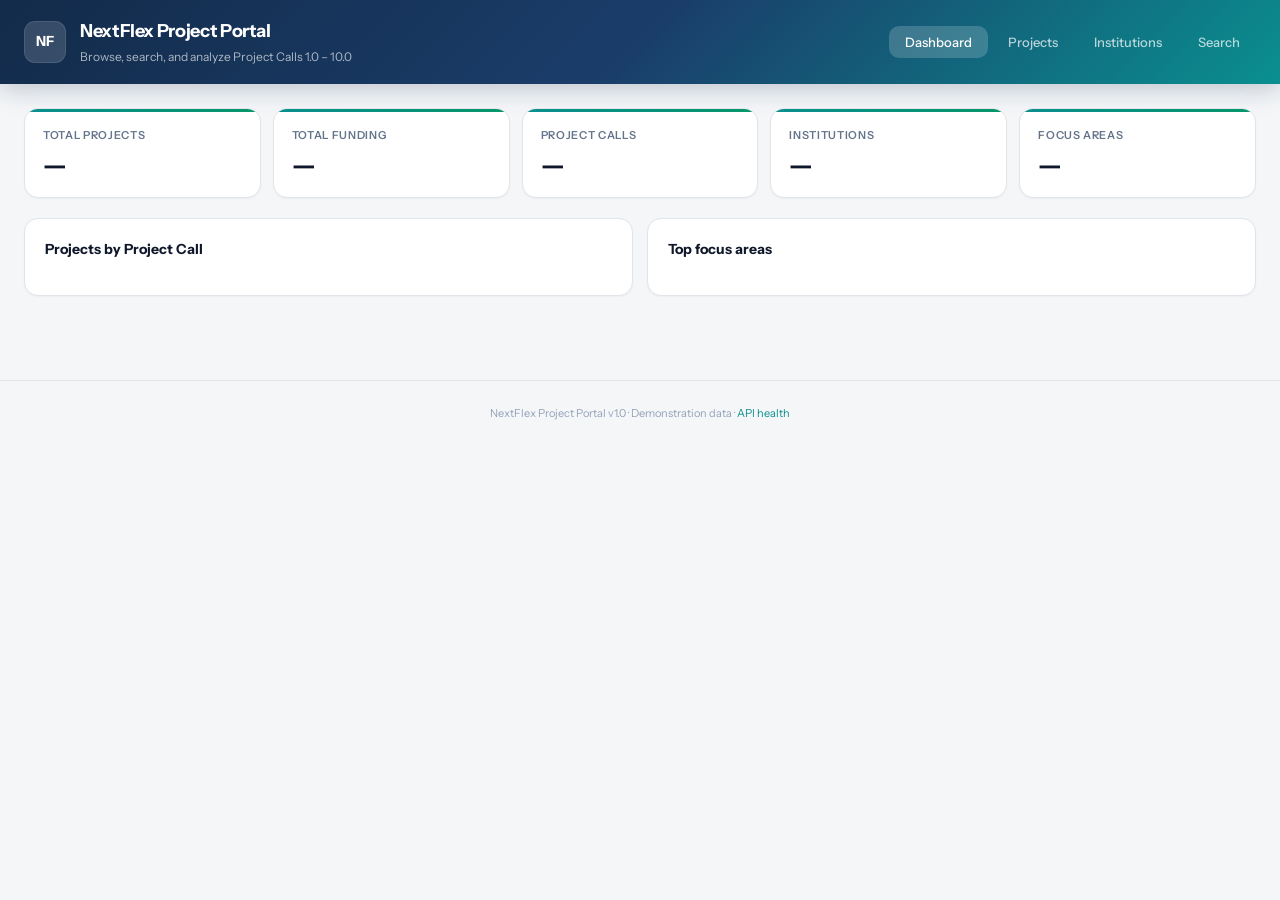
==== static/index.html @ d777e62b "Initial commit: NextFlex Project Portal v1.0 - FastAPI backend serving 7 endpoints (health, stats, p" ====
<!DOCTYPE html>
<html lang="en">
<head>
<meta charset="UTF-8">
<meta name="viewport" content="width=device-width, initial-scale=1.0">
<title>NextFlex Project Portal</title>
<link rel="stylesheet" href="/static/style.css">
<link href="https://fonts.googleapis.com/css2?family=Instrument+Sans:wght@400;500;600;700&family=JetBrains+Mono:wght@400;500&display=swap" rel="stylesheet">
</head>
<body>

<!-- ─── HEADER ─── -->
<header class="header">
  <div class="header-inner">
    <div class="brand">
      <div class="brand-mark">NF</div>
      <div>
        <h1>NextFlex Project Portal</h1>
        <p class="subtitle">Browse, search, and analyze Project Calls 1.0 – 10.0</p>
      </div>
    </div>
    <nav class="header-nav">
      <button class="nav-btn active" data-view="dashboard">Dashboard</button>
      <button class="nav-btn" data-view="projects">Projects</button>
      <button class="nav-btn" data-view="institutions">Institutions</button>
      <button class="nav-btn" data-view="search">Search</button>
    </nav>
  </div>
</header>

<main class="container">

  <!-- ─── DASHBOARD VIEW ─── -->
  <section id="view-dashboard" class="view active">
    <div class="stat-grid" id="statGrid">
      <div class="stat-card"><div class="stat-label">Total projects</div><div class="stat-value" id="statTotal">—</div></div>
      <div class="stat-card"><div class="stat-label">Total funding</div><div class="stat-value" id="statFunding">—</div></div>
      <div class="stat-card"><div class="stat-label">Project calls</div><div class="stat-value" id="statPCs">—</div></div>
      <div class="stat-card"><div class="stat-label">Institutions</div><div class="stat-value" id="statInst">—</div></div>
      <div class="stat-card"><div class="stat-label">Focus areas</div><div class="stat-value" id="statFocus">—</div></div>
    </div>

    <div class="grid2">
      <div class="panel">
        <h2>Projects by Project Call</h2>
        <div id="pcList" class="pc-list"></div>
      </div>
      <div class="panel">
        <h2>Top focus areas</h2>
        <div id="focusList" class="focus-list"></div>
      </div>
    </div>
  </section>

  <!-- ─── PROJECTS VIEW ─── -->
  <section id="view-projects" class="view">
    <div class="filter-bar">
      <select id="filterPC">
        <option value="">All Project Calls</option>
      </select>
      <select id="filterFocus">
        <option value="">All Focus Areas</option>
      </select>
      <select id="filterStatus">
        <option value="">All Statuses</option>
        <option value="completed">Completed</option>
        <option value="in-progress">In Progress</option>
        <option value="planned">Planned</option>
      </select>
      <button class="btn-primary" onclick="loadProjects()">Apply filters</button>
    </div>

    <div id="projectsList" class="projects-list">
      <div class="empty-state">Select filters above to load projects.</div>
    </div>
  </section>

  <!-- ─── INSTITUTIONS VIEW ─── -->
  <section id="view-institutions" class="view">
    <div class="panel">
      <h2>Top institutions by project count</h2>
      <table class="data-table" id="institutionsTable">
        <thead>
          <tr><th>Institution</th><th class="num">Projects</th><th class="num">Total funding</th></tr>
        </thead>
        <tbody></tbody>
      </table>
    </div>
  </section>

  <!-- ─── SEARCH VIEW ─── -->
  <section id="view-search" class="view">
    <div class="search-box">
      <input type="text" id="searchInput" placeholder='Search projects (e.g. "silver ink Kapton" or "phased array X-band")' />
      <button class="btn-primary" onclick="runSearch()">Search</button>
    </div>
    <div id="searchResults" class="projects-list">
      <div class="empty-state">Enter a search query above. Full-text search covers titles, abstracts, materials, processes, PIs.</div>
    </div>
  </section>

</main>

<!-- ─── PROJECT DETAIL MODAL ─── -->
<div id="modal" class="modal hidden">
  <div class="modal-content" onclick="event.stopPropagation()">
    <button class="modal-close" onclick="closeModal()">×</button>
    <div id="modalBody"></div>
  </div>
</div>

<footer class="footer">
  <span>NextFlex Project Portal v1.0 · Demonstration data · <a href="/api/health">API health</a></span>
</footer>

<script src="/static/app.js"></script>
</body>
</html>
---- static/style.css ----
/* ── NextFlex Project Portal styles ── */
*{box-sizing:border-box;margin:0;padding:0}
:root{
  --bg:#f4f6f8; --card:#fff; --border:#e1e5ea;
  --navy:#132B4A; --teal:#0A8F8F; --teal-dark:#077272;
  --text:#0f172a; --muted:#64748b; --subtle:#94a3b8;
  --green:#059669; --amber:#d97706; --red:#dc2626; --indigo:#4f46e5;
  --shadow-sm:0 1px 2px rgba(0,0,0,.04);
  --shadow:0 1px 3px rgba(0,0,0,.06),0 1px 2px rgba(0,0,0,.04);
  --shadow-md:0 4px 12px rgba(0,0,0,.07);
  --radius:14px; --radius-sm:10px;
}
@media(prefers-color-scheme:dark){:root{
  --bg:#0c0e14; --card:#151820; --border:#232830;
  --text:#e2e8f0; --muted:#7d8694; --subtle:#535c6a;
}}

body{
  font-family:'Instrument Sans',system-ui,sans-serif;
  background:var(--bg); color:var(--text);
  font-size:14px; line-height:1.55;
  -webkit-font-smoothing:antialiased;
}
a{color:var(--teal); text-decoration:none}
a:hover{text-decoration:underline}

/* ─── HEADER ─── */
.header{
  background:linear-gradient(135deg,#132B4A 0%, #1a3d6a 50%, #0A8F8F 100%);
  color:#fff; padding:0; box-shadow:0 4px 24px rgba(19,43,74,.25);
}
.header-inner{
  max-width:1280px; margin:0 auto;
  padding:18px 24px;
  display:flex; align-items:center; justify-content:space-between;
  flex-wrap:wrap; gap:16px;
}
.brand{display:flex; align-items:center; gap:14px}
.brand-mark{
  width:42px; height:42px; border-radius:11px;
  background:rgba(255,255,255,.15); backdrop-filter:blur(8px);
  display:flex; align-items:center; justify-content:center;
  font-weight:700; font-size:14px;
  border:1px solid rgba(255,255,255,.1);
}
.brand h1{font-size:18px; font-weight:700; letter-spacing:-.02em}
.subtitle{font-size:12px; color:rgba(255,255,255,.65); margin-top:2px}

.header-nav{display:flex; gap:4px}
.nav-btn{
  padding:8px 16px; border:none;
  background:transparent; color:rgba(255,255,255,.7);
  font-family:inherit; font-size:13px; font-weight:500;
  border-radius:var(--radius-sm); cursor:pointer; transition:all .15s;
}
.nav-btn:hover{background:rgba(255,255,255,.08); color:#fff}
.nav-btn.active{background:rgba(255,255,255,.18); color:#fff}

/* ─── LAYOUT ─── */
.container{max-width:1280px; margin:0 auto; padding:24px}
.view{display:none}
.view.active{display:block; animation:fadeUp .35s ease both}
@keyframes fadeUp{from{opacity:0; transform:translateY(8px)} to{opacity:1; transform:none}}

/* ─── STATS ─── */
.stat-grid{
  display:grid;
  grid-template-columns:repeat(5, minmax(0, 1fr));
  gap:12px;
  margin-bottom:20px;
}
@media(max-width:900px){.stat-grid{grid-template-columns:repeat(2,1fr)}}
.stat-card{
  background:var(--card); border:1px solid var(--border);
  border-radius:var(--radius); padding:18px;
  box-shadow:var(--shadow-sm); position:relative; overflow:hidden;
}
.stat-card::before{
  content:''; position:absolute; top:0; left:0; right:0; height:3px;
  background:linear-gradient(90deg, var(--teal), var(--green));
}
.stat-label{
  font-size:11px; color:var(--muted);
  text-transform:uppercase; letter-spacing:.06em; font-weight:600;
  margin-bottom:6px;
}
.stat-value{
  font-size:26px; font-weight:700; letter-spacing:-.04em; line-height:1.1;
}

/* ─── GRID & PANELS ─── */
.grid2{
  display:grid; grid-template-columns:1fr 1fr; gap:14px; margin-bottom:20px;
}
@media(max-width:900px){.grid2{grid-template-columns:1fr}}
.panel{
  background:var(--card); border:1px solid var(--border);
  border-radius:var(--radius); padding:20px;
  box-shadow:var(--shadow-sm);
}
.panel h2{
  font-size:14px; font-weight:700; margin-bottom:14px;
  display:flex; align-items:center; gap:8px;
}

/* ─── PC LIST ─── */
.pc-list, .focus-list{display:flex; flex-direction:column; gap:6px}
.pc-row, .focus-row{
  display:flex; align-items:center; gap:12px;
  padding:10px 12px; border-radius:var(--radius-sm);
  background:var(--bg); border:1px solid transparent;
  cursor:pointer; transition:all .15s;
}
.pc-row:hover, .focus-row:hover{
  border-color:var(--teal); background:rgba(10,143,143,.05);
}
.pc-label{font-weight:600; font-family:'JetBrains Mono',monospace; font-size:13px; color:var(--navy); min-width:80px}
@media(prefers-color-scheme:dark){.pc-label{color:var(--teal)}}
.pc-meta{font-size:12px; color:var(--muted); flex:1}
.pc-bar{
  flex:1; max-width:200px; height:8px; background:var(--border);
  border-radius:4px; overflow:hidden; position:relative;
}
.pc-bar-fill{height:100%; background:linear-gradient(90deg, var(--teal), var(--green)); border-radius:4px; transition:width .5s ease}
.pc-count{font-size:13px; font-weight:700; color:var(--teal); min-width:36px; text-align:right; font-family:'JetBrains Mono', monospace}

/* ─── FILTER BAR ─── */
.filter-bar{
  display:flex; gap:10px; flex-wrap:wrap;
  background:var(--card); border:1px solid var(--border);
  padding:14px; border-radius:var(--radius); margin-bottom:16px;
  box-shadow:var(--shadow-sm);
}
.filter-bar select{
  padding:8px 12px; border:1px solid var(--border);
  border-radius:var(--radius-sm); background:var(--bg); color:var(--text);
  font-family:inherit; font-size:13px; flex:1; min-width:160px;
}
.btn-primary{
  padding:8px 20px; border:none;
  background:linear-gradient(135deg, var(--teal), var(--teal-dark));
  color:#fff; border-radius:var(--radius-sm);
  font-family:inherit; font-size:13px; font-weight:600;
  cursor:pointer; transition:all .15s;
  box-shadow:0 2px 8px rgba(10,143,143,.25);
}
.btn-primary:hover{transform:translateY(-1px); box-shadow:0 4px 12px rgba(10,143,143,.35)}

/* ─── PROJECTS LIST ─── */
.projects-list{display:flex; flex-direction:column; gap:10px}
.project-card{
  background:var(--card); border:1px solid var(--border);
  border-radius:var(--radius); padding:16px 18px;
  box-shadow:var(--shadow-sm); cursor:pointer; transition:all .15s;
}
.project-card:hover{
  border-color:var(--teal); box-shadow:var(--shadow-md);
  transform:translateY(-1px);
}
.project-card-header{
  display:flex; align-items:flex-start; justify-content:space-between;
  gap:14px; margin-bottom:8px;
}
.project-pc{
  font-family:'JetBrains Mono', monospace; font-size:11px; font-weight:700;
  background:rgba(10,143,143,.1); color:var(--teal);
  padding:3px 10px; border-radius:8px; flex-shrink:0;
}
.project-title{font-size:15px; font-weight:700; line-height:1.3; flex:1}
.project-meta{
  font-size:12px; color:var(--muted);
  display:flex; flex-wrap:wrap; gap:14px; margin-top:6px;
}
.project-meta .item{display:inline-flex; align-items:center; gap:4px}
.project-tags{display:flex; gap:5px; flex-wrap:wrap; margin-top:8px}
.tag{
  font-size:10px; padding:2px 8px; border-radius:8px;
  background:var(--bg); border:1px solid var(--border);
  color:var(--muted); font-weight:500;
}
.tag.focus{background:rgba(99,102,241,.1); color:var(--indigo); border-color:rgba(99,102,241,.2)}
.tag.status-completed{background:rgba(5,150,105,.1); color:var(--green); border-color:rgba(5,150,105,.2)}
.tag.status-in-progress{background:rgba(217,119,6,.1); color:var(--amber); border-color:rgba(217,119,6,.2)}
.tag.status-planned{background:rgba(100,116,139,.1); color:var(--muted); border-color:rgba(100,116,139,.2)}

/* ─── SEARCH ─── */
.search-box{
  display:flex; gap:10px; margin-bottom:16px;
  background:var(--card); border:1px solid var(--border);
  padding:14px; border-radius:var(--radius); box-shadow:var(--shadow-sm);
}
.search-box input{
  flex:1; padding:11px 14px; border:1px solid var(--border);
  border-radius:var(--radius-sm); background:var(--bg); color:var(--text);
  font-family:inherit; font-size:14px;
}
.search-box input:focus{outline:none; border-color:var(--teal); box-shadow:0 0 0 3px rgba(10,143,143,.1)}

/* ─── DATA TABLE ─── */
.data-table{width:100%; border-collapse:collapse}
.data-table th, .data-table td{
  text-align:left; padding:10px 12px; border-bottom:1px solid var(--border); font-size:13px;
}
.data-table th{
  font-size:11px; text-transform:uppercase; letter-spacing:.06em;
  color:var(--muted); font-weight:600; background:var(--bg);
}
.data-table td.num, .data-table th.num{text-align:right; font-family:'JetBrains Mono', monospace; font-weight:500}
.data-table tr:hover{background:rgba(10,143,143,.04)}

/* ─── EMPTY STATE ─── */
.empty-state{
  text-align:center; padding:48px 24px;
  color:var(--muted); font-size:13px; font-style:italic;
  background:var(--card); border:1px dashed var(--border);
  border-radius:var(--radius);
}

/* ─── MODAL ─── */
.modal{
  position:fixed; inset:0; background:rgba(0,0,0,.5);
  display:flex; align-items:center; justify-content:center;
  z-index:1000; padding:20px; backdrop-filter:blur(2px);
}
.modal.hidden{display:none}
.modal-content{
  background:var(--card); border-radius:var(--radius);
  max-width:840px; width:100%; max-height:90vh; overflow-y:auto;
  padding:32px; position:relative; box-shadow:0 24px 64px rgba(0,0,0,.3);
  animation:fadeUp .25s ease;
}
.modal-close{
  position:absolute; top:16px; right:20px;
  background:none; border:none; font-size:28px; cursor:pointer;
  color:var(--muted); line-height:1; transition:color .15s;
}
.modal-close:hover{color:var(--text)}

/* Modal content layout */
.modal-pc{
  display:inline-block; font-family:'JetBrains Mono', monospace;
  font-size:11px; font-weight:700;
  background:rgba(10,143,143,.1); color:var(--teal);
  padding:4px 12px; border-radius:8px; margin-bottom:10px;
}
.modal-title{font-size:22px; font-weight:700; line-height:1.25; margin-bottom:14px; letter-spacing:-.02em}
.modal-section{margin-top:20px}
.modal-section h3{
  font-size:11px; text-transform:uppercase; letter-spacing:.08em;
  color:var(--muted); font-weight:700; margin-bottom:8px;
}
.modal-section p{font-size:14px; line-height:1.6; color:var(--text)}
.modal-grid{display:grid; grid-template-columns:1fr 1fr; gap:20px; margin-top:18px}
@media(max-width:600px){.modal-grid{grid-template-columns:1fr}}
.kv{display:flex; gap:8px; padding:6px 0; border-bottom:1px solid var(--border); font-size:13px}
.kv:last-child{border-bottom:none}
.kv .key{color:var(--muted); min-width:130px; font-weight:500}
.kv .val{color:var(--text); flex:1}
.list-block{
  background:var(--bg); border:1px solid var(--border); border-radius:var(--radius-sm);
  padding:10px 14px; font-size:13px; line-height:1.7;
}
.list-block ul{list-style:none; padding:0}

/* ─── FOOTER ─── */
.footer{
  text-align:center; padding:24px;
  font-size:11px; color:var(--subtle); border-top:1px solid var(--border);
  margin-top:40px;
}

/* loading */
.loading{padding:40px; text-align:center; color:var(--muted)}
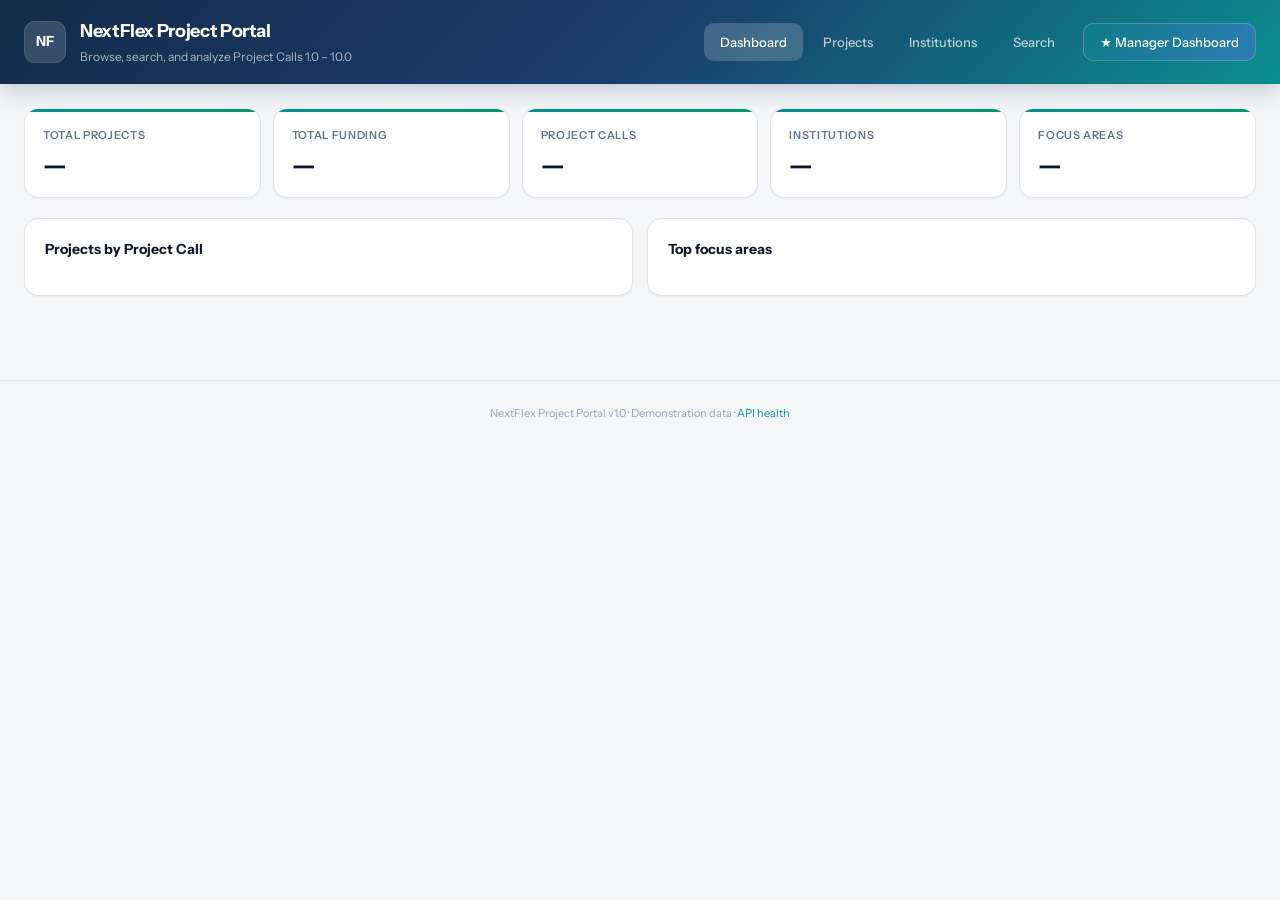
==== commit ecf52293: "Add Program Manager dashboard at /manager with live data + real query" ====
--- a/static/index.html
+++ b/static/index.html
@@ -24,6 +24,9 @@
       <button class="nav-btn" data-view="projects">Projects</button>
       <button class="nav-btn" data-view="institutions">Institutions</button>
       <button class="nav-btn" data-view="search">Search</button>
+      <a class="nav-btn manager-link" href="/manager" title="Open the Secure AI/ML Program Manager dashboard">
+        ★ Manager Dashboard
+      </a>
     </nav>
   </div>
 </header>
--- a/static/style.css
+++ b/static/style.css
@@ -56,6 +56,22 @@
 .nav-btn:hover{background:rgba(255,255,255,.08); color:#fff}
 .nav-btn.active{background:rgba(255,255,255,.18); color:#fff}
 
+/* Manager dashboard link — highlighted */
+.manager-link{
+  background:linear-gradient(135deg, rgba(10,143,143,.4), rgba(99,102,241,.4)) !important;
+  color:#fff !important;
+  border:1px solid rgba(255,255,255,.2);
+  display:inline-flex !important; align-items:center; gap:5px;
+  text-decoration:none !important;
+  margin-left:8px;
+}
+.manager-link:hover{
+  background:linear-gradient(135deg, rgba(10,143,143,.6), rgba(99,102,241,.6)) !important;
+  border-color:rgba(255,255,255,.35);
+  transform:translateY(-1px);
+  box-shadow:0 2px 8px rgba(10,143,143,.3);
+}
+
 /* ─── LAYOUT ─── */
 .container{max-width:1280px; margin:0 auto; padding:24px}
 .view{display:none}
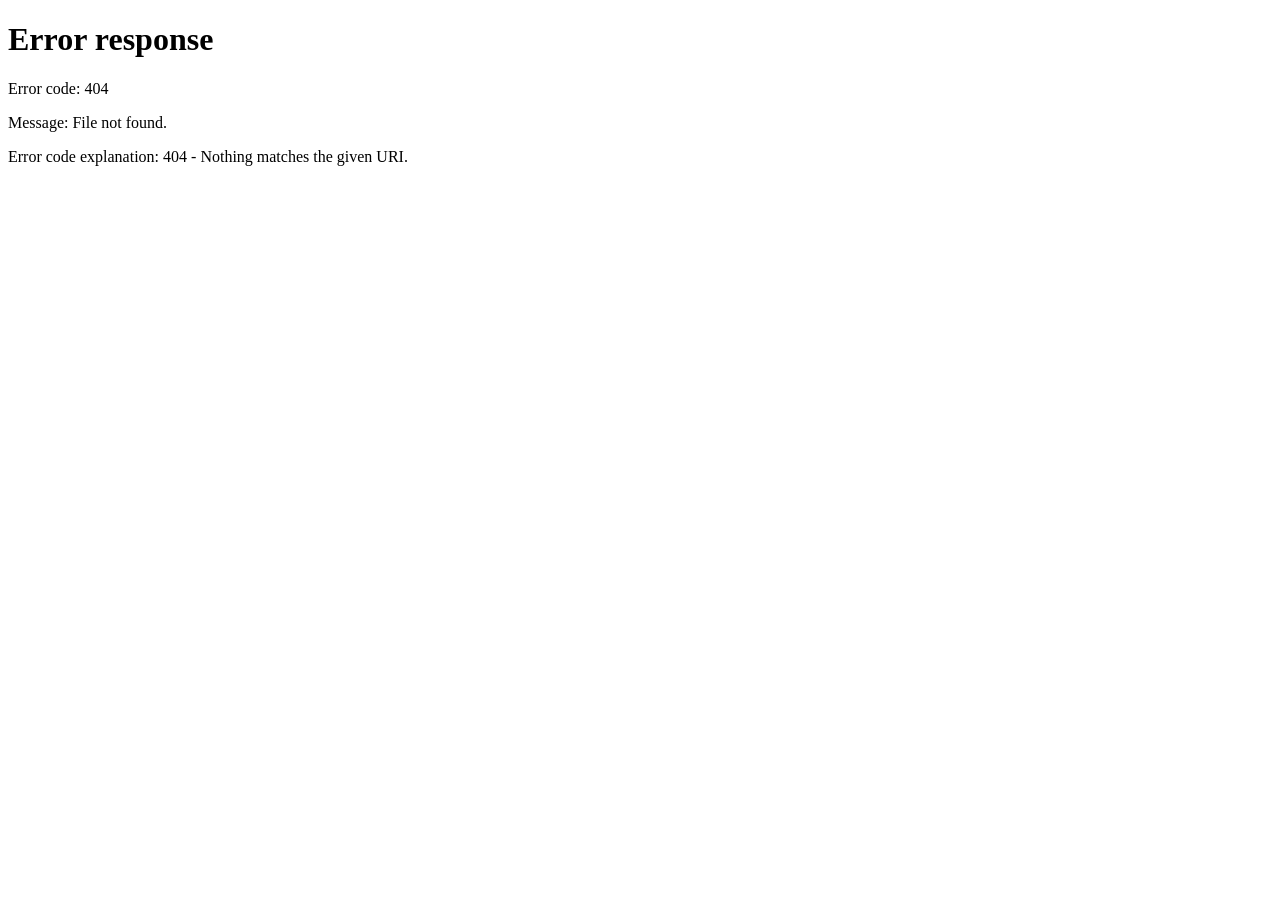
==== commit b2b5be6c: "Site-wide auth + expanded corpus + GraphRAG" ====
--- a/static/index.html
+++ b/static/index.html
@@ -27,6 +27,8 @@
       <a class="nav-btn manager-link" href="/manager" title="Open the Secure AI/ML Program Manager dashboard">
         ★ Manager Dashboard
       </a>
+      <span id="userBadge" class="user-badge" title=""></span>
+      <button id="logoutBtn" class="logout-btn" onclick="logout()">Sign out</button>
     </nav>
   </div>
 </header>
--- a/static/style.css
+++ b/static/style.css
@@ -72,6 +72,34 @@
   box-shadow:0 2px 8px rgba(10,143,143,.3);
 }
 
+/* User badge */
+.user-badge{
+  display:inline-flex; align-items:center; gap:6px;
+  padding:6px 12px;
+  font-size:11px; font-weight:600;
+  color:rgba(255,255,255,.85);
+  background:rgba(255,255,255,.08);
+  border:1px solid rgba(255,255,255,.12);
+  border-radius:var(--radius-sm);
+  margin-left:14px;
+}
+.user-badge::before{
+  content:''; width:6px; height:6px; border-radius:50%;
+  background:#6ee7b7;
+}
+
+/* Logout button */
+.logout-btn{
+  padding:8px 14px; border:1px solid rgba(255,255,255,.15);
+  background:transparent; color:rgba(255,255,255,.7);
+  font-family:inherit; font-size:12px; font-weight:500;
+  border-radius:var(--radius-sm); cursor:pointer; transition:all .15s;
+  margin-left:6px;
+}
+.logout-btn:hover{
+  background:rgba(220,38,38,.15); color:#fff; border-color:rgba(220,38,38,.4);
+}
+
 /* ─── LAYOUT ─── */
 .container{max-width:1280px; margin:0 auto; padding:24px}
 .view{display:none}
